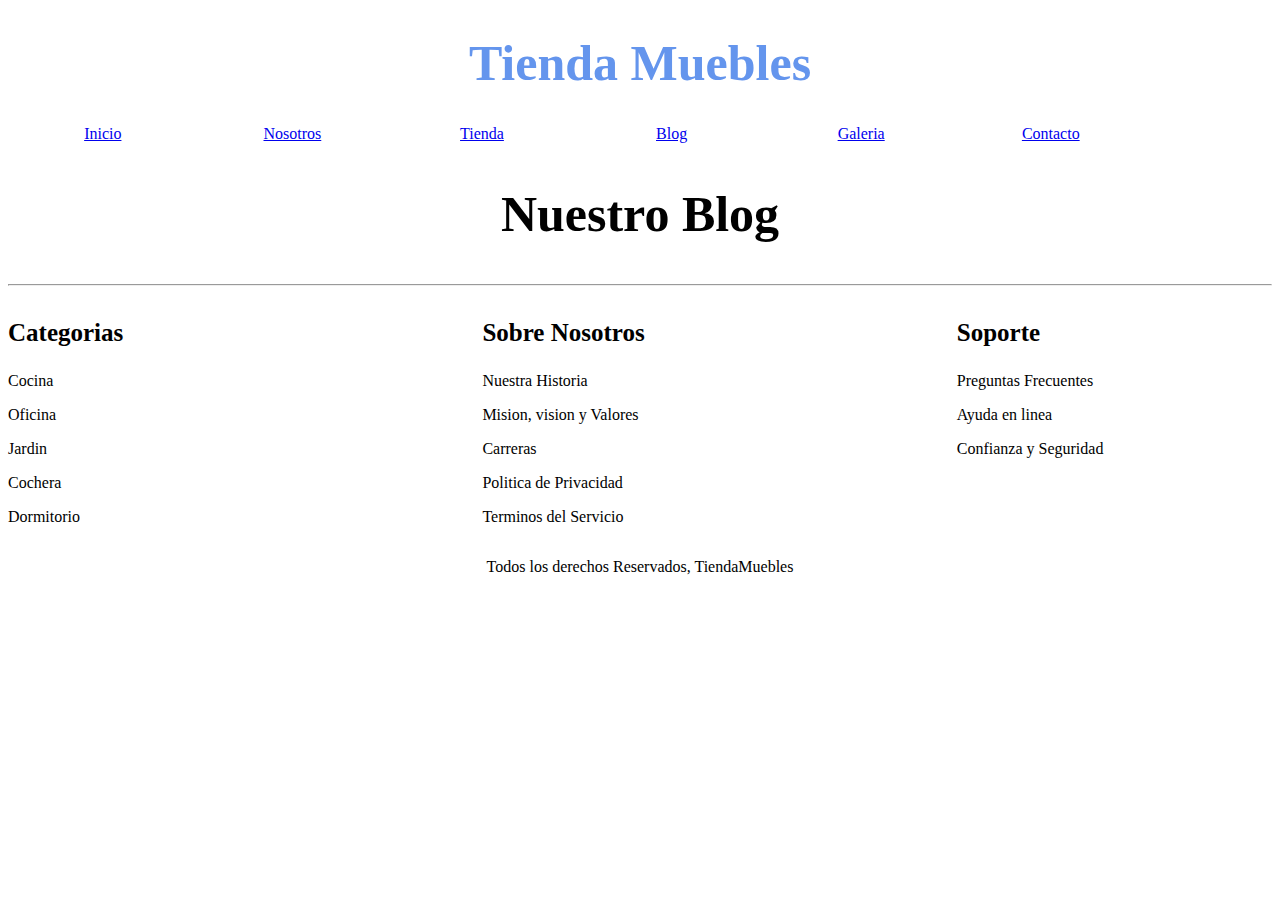
==== blog.html @ baa248ca "reto 03" ====
<!DOCTYPE html>
<html lang="en">
<head>
    <meta charset="UTF-8">
    <meta name="viewport" content="width=device-width, initial-scale=1.0">
    <title>Blog</title>
    <link rel="stylesheet" href="style.css">
</head>
<body>
    <main>
        <div>
            <header>
                <h1 class="titulo">Tienda Muebles</h1>
                <div class="container">
                        <a href="index.html">Inicio</a>
                        <a href="nosotros.html">Nosotros</a>
                        <a href="tienda.html">Tienda</a>
                        <a href="blog.html">Blog</a>
                        <a href="galeria.html">Galeria</a>
                        <a href="contacto.html">Contacto</a>
                </div>
            </header>
        </div>
        <h2 class="titulo2">Nuestro Blog</h2>
    </main>
    <hr>
    <footer>
        <div class="container2">
            <div>
                <h3 class="titulo3">Categorias</h3>
                <p>Cocina</p>
                <p>Oficina</p>
                <p>Jardin</p>
                <p>Cochera</p>
                <p>Dormitorio</p>
            </div>
            <div>
                <h3 class="titulo3">Sobre Nosotros</h3>
                <p>Nuestra Historia</p>
                <p>Mision, vision y Valores</p>
                <p>Carreras</p>
                <p>Politica de Privacidad</p>
                <p>Terminos del Servicio</p>
            </div>
            <div>
                <h3 class="titulo3">Soporte</h3>
                <p>Preguntas Frecuentes</p>
                <p>Ayuda en linea</p>
                <p>Confianza y Seguridad</p>
            </div>
        </div>
        <p class="derechos">Todos los derechos Reservados, TiendaMuebles</p>
    </footer>
</body>
</html>
---- style.css ----
.titulo{
    color: cornflowerblue;
    font-size: 50px;
}

.titulo2{
    font-size: 50px;
}

.container{
    display: grid;
    text-align: center;
    grid-template-columns: 15% 15% 15% 15% 15% 15%;
}

.portada{
    width: 100%;
}

.categorias{
    display: grid;
    grid-template-columns: 30% 30% 30%;
    gap: 2rem;   
}

h1{
    text-align: center;
}

h2{
    text-align: center;
}

.descrip{
    text-align: center;
}

.nosotros{
    display: flex;
}

.nosotros2{
    background-color: cornflowerblue;
    color: white;
    display: grid;
}

.nosotros3{
    display: grid;
    padding: 20px;
}

button{
    color: white;
    background-color: rgb(114, 187, 4);
    padding: 20px;
}

.pro2{
    background-color: cornflowerblue;
    color: white;
    display: grid;
}

.productos2{
    display: flex;
    gap: 2rem;
}

.productos3{
    display: flex;
    gap: 2rem;
}

.titulo3{
    font-size: 25px;
}

.container2{
    display: grid;
    flex-direction: row;
    gap: 2rem;
    grid-template-columns: 35% 35% 35%;
}

.derechos{
    text-align: center;
}
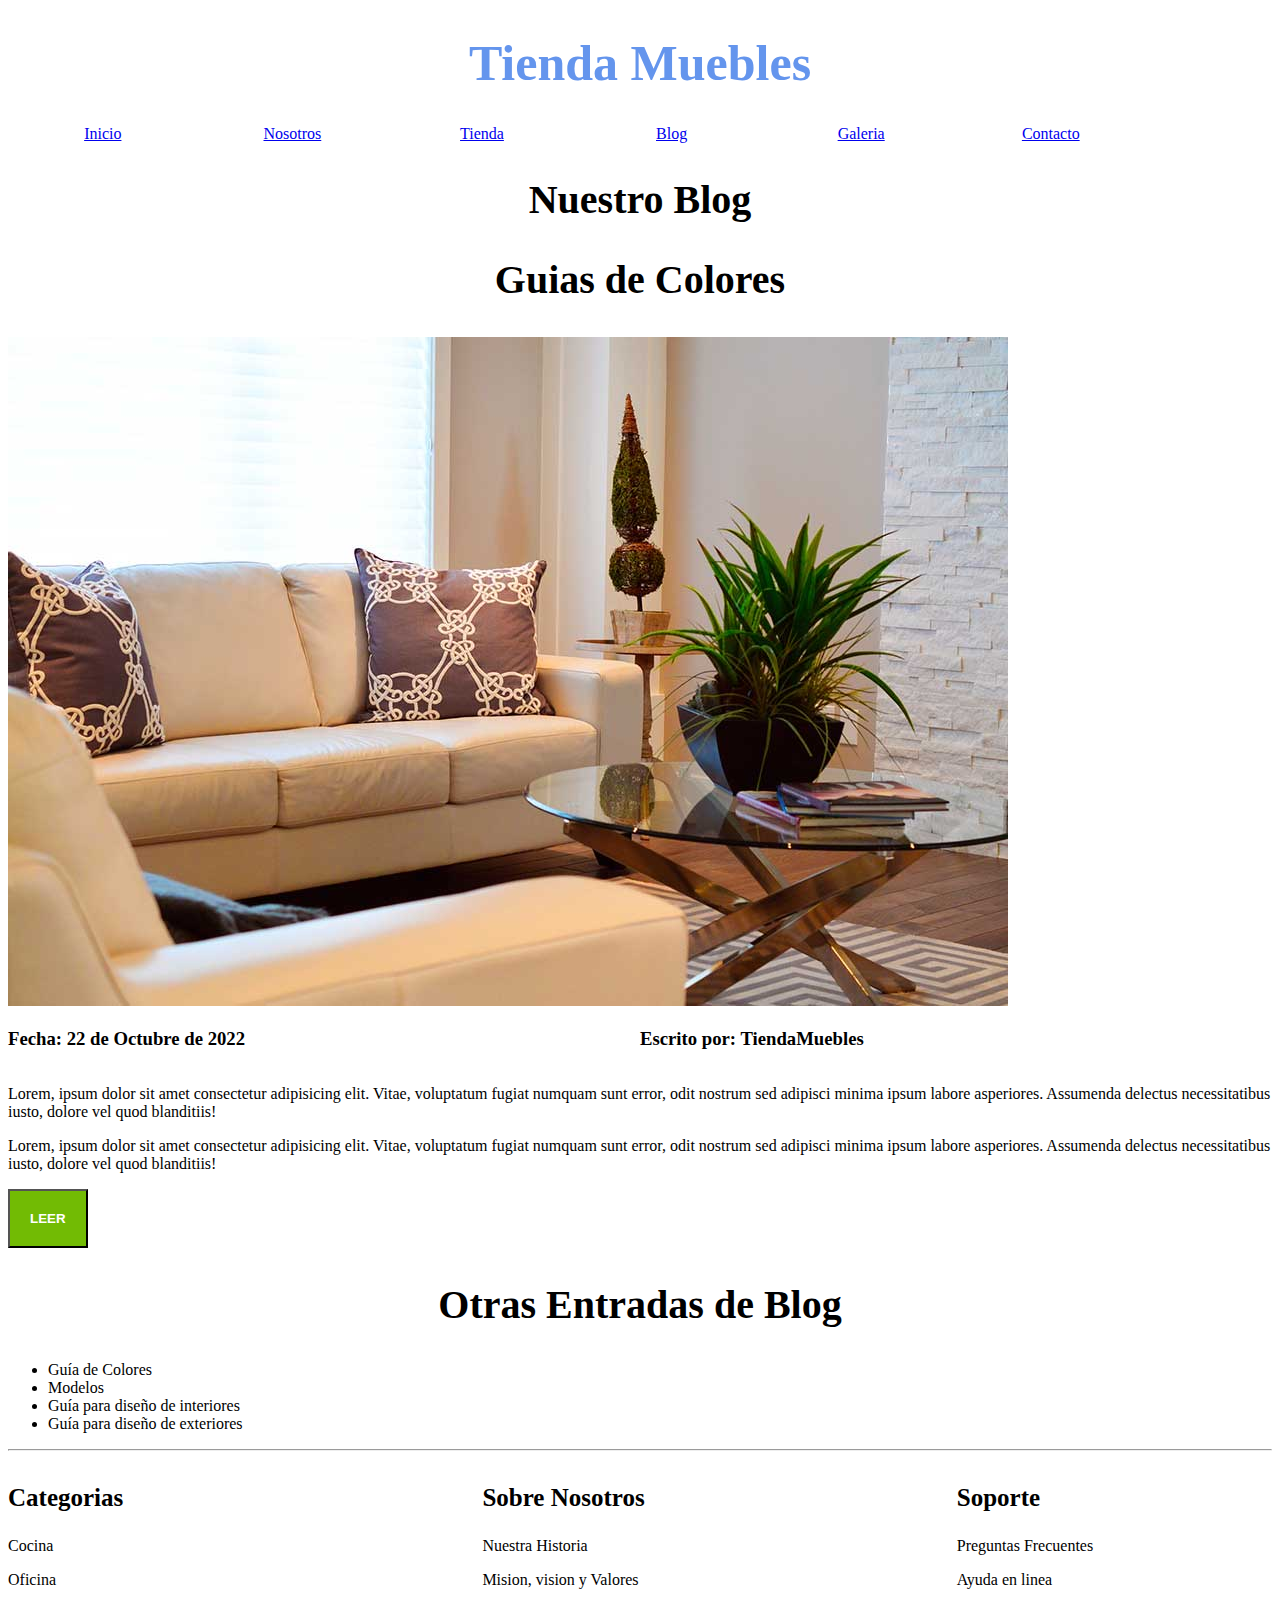
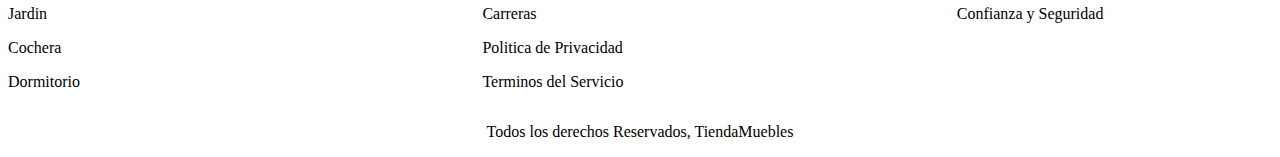
==== commit 826cbe49: "reto 03" ====
--- a/blog.html
+++ b/blog.html
@@ -22,6 +22,30 @@
             </header>
         </div>
         <h2 class="titulo2">Nuestro Blog</h2>
+            <div>
+                <h2 class="titulo2">Guias de Colores</h2>
+                <img src="img/nosotros.jpg">
+                <div class="autor">
+                    <h3>Fecha: 22 de Octubre de 2022</h3>
+                    <h3>Escrito por: TiendaMuebles</h3>
+                </div>
+                <p>Lorem, ipsum dolor sit amet consectetur adipisicing elit.
+                    Vitae, voluptatum fugiat numquam sunt error, odit nostrum
+                    sed adipisci minima ipsum labore asperiores. Assumenda
+                    delectus necessitatibus iusto, dolore vel quod blanditiis!</p>
+                <p>Lorem, ipsum dolor sit amet consectetur adipisicing elit.
+                        Vitae, voluptatum fugiat numquam sunt error, odit nostrum
+                        sed adipisci minima ipsum labore asperiores. Assumenda
+                        delectus necessitatibus iusto, dolore vel quod blanditiis!</p>
+                <button type="submit">LEER</button> 
+            </div>
+                <h2 class="titulo2">Otras Entradas de Blog</h2>
+                <ul>
+                    <li>Guía de Colores</li>
+                    <li>Modelos</li>
+                    <li>Guía para diseño de interiores</li>
+                    <li>Guía para diseño de exteriores</li>
+                </ul>
     </main>
     <hr>
     <footer>
--- a/style.css
+++ b/style.css
@@ -4,7 +4,7 @@
 }
 
 .titulo2{
-    font-size: 50px;
+    font-size: 40px;
 }
 
 .container{
@@ -54,6 +54,7 @@
     color: white;
     background-color: rgb(114, 187, 4);
     padding: 20px;
+    font-weight: bolder;
 }
 
 .pro2{
@@ -85,4 +86,31 @@
 
 .derechos{
     text-align: center;
+}
+
+.autor{
+    display: grid;
+    grid-template-columns: 50% 50%;
+}
+
+.galeria{
+    display: flex;
+    height: 300px;
+    width: 300px;
+    gap: 2rem;
+}
+
+form{
+    display: flex;
+    flex-direction: column;
+    align-items: center;
+    justify-content: center;
+}
+
+.labelHeader{
+    background-color: rgb(0, 140, 255);
+    color: white;
+    font-weight: bold;
+    text-align: center;
+    padding: 10px;
 }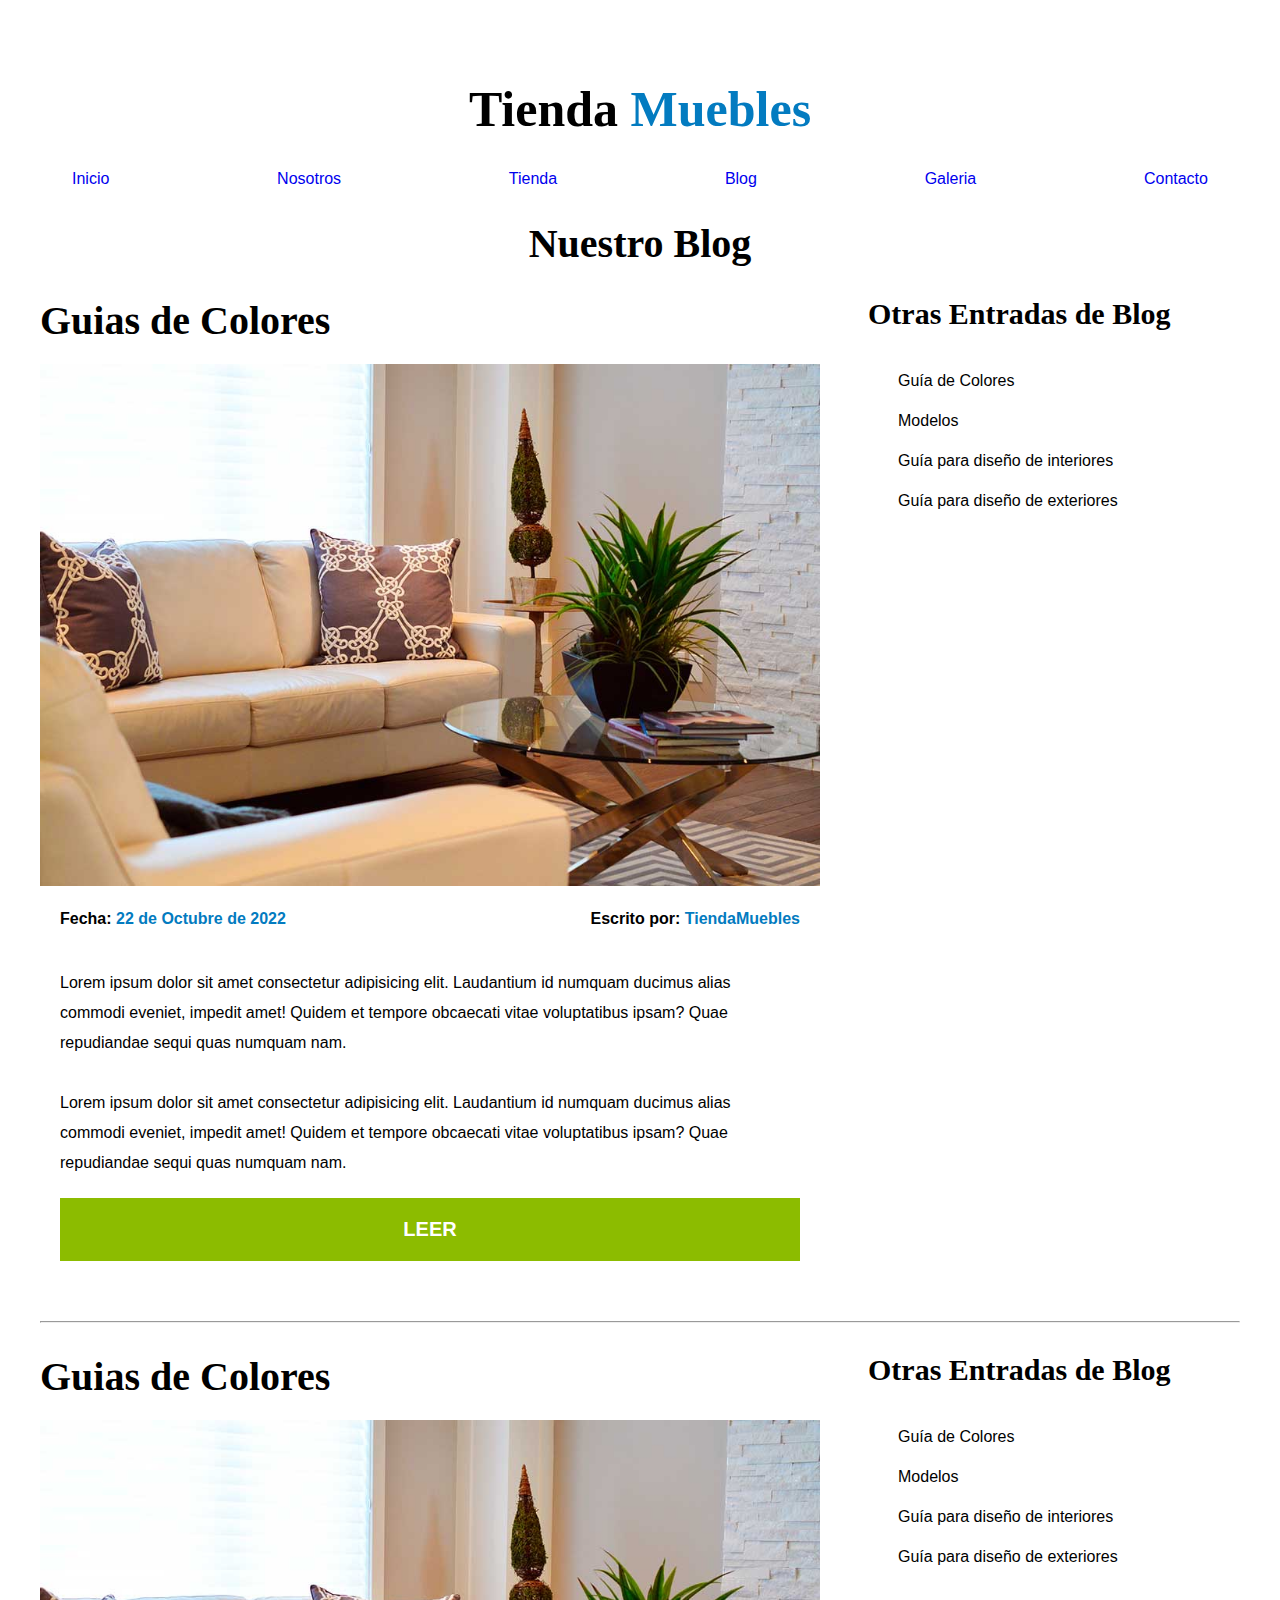
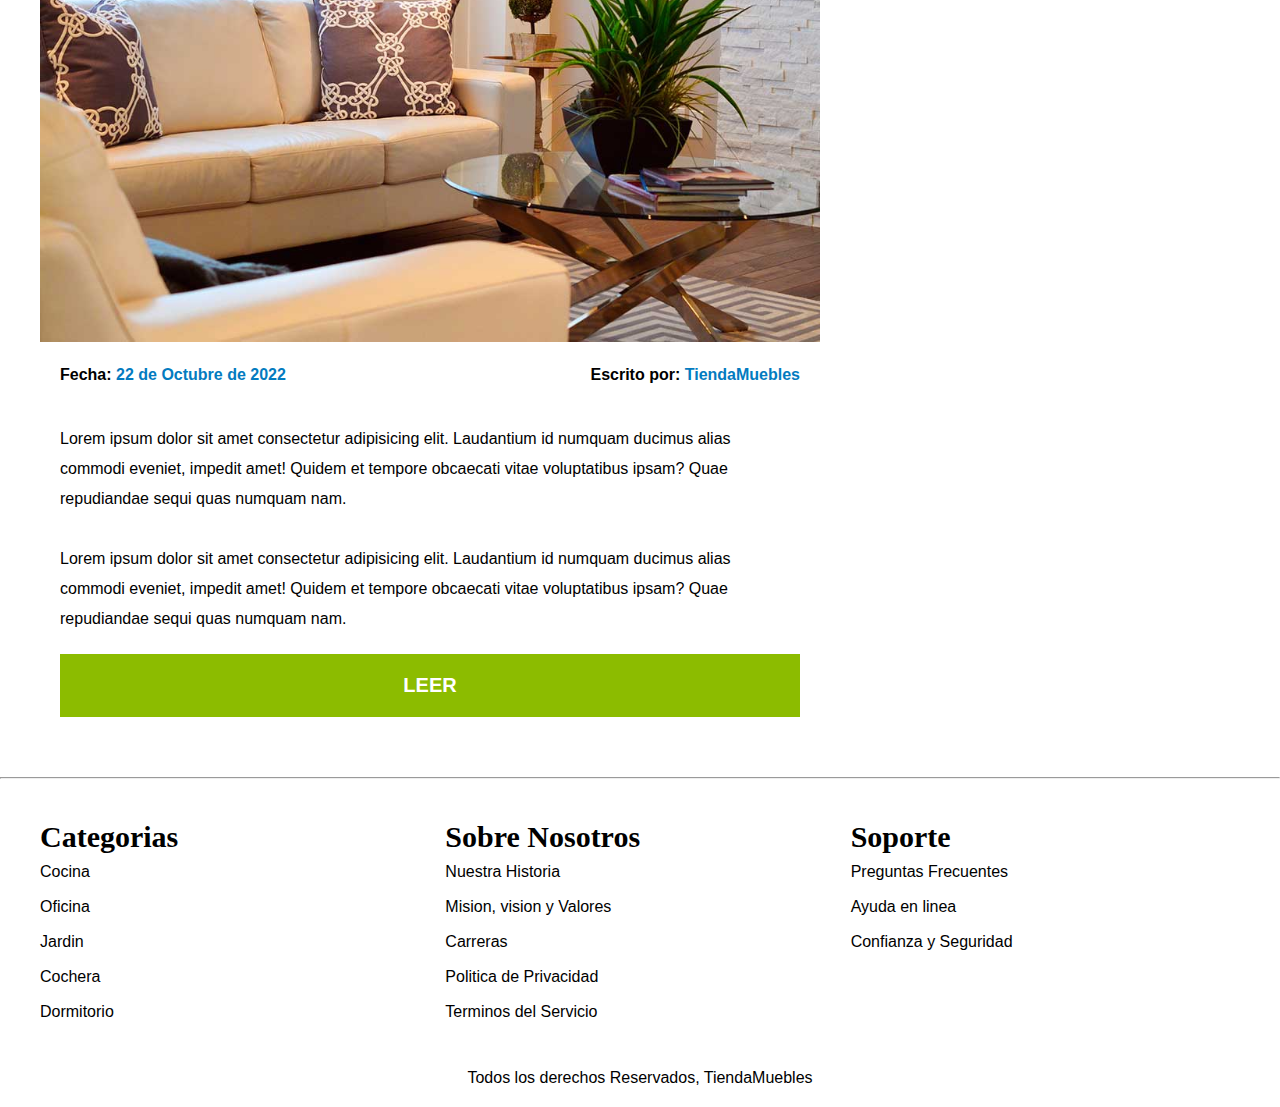
==== commit 5850f243: "reto semana 5" ====
--- a/blog.html
+++ b/blog.html
@@ -7,73 +7,136 @@
     <link rel="stylesheet" href="style.css">
 </head>
 <body>
-    <main>
+    <header>
+        <h1 class="titulo">Tienda <span>Muebles</span></h1>
+            <nav class="ancho">
+                <ul class="container">
+                    <li>
+                        <a href="index.html">Inicio</a>
+                    </li>
+                    <li>
+                        <a href="nosotros.html">Nosotros</a>
+                    </li>
+                    <li>
+                        <a href="tienda.html">Tienda</a>
+                    </li>
+                    <li>
+                        <a href="blog.html">Blog</a>
+                    </li>
+                    <li>
+                        <a href="galeria.html">Galeria</a>
+                    </li>
+                    <li>
+                        <a href="contacto.html">Contacto</a>
+                    </li>
+                </ul>
+            </nav>
+     </header>
         <div>
-            <header>
-                <h1 class="titulo">Tienda Muebles</h1>
-                <div class="container">
-                        <a href="index.html">Inicio</a>
-                        <a href="nosotros.html">Nosotros</a>
-                        <a href="tienda.html">Tienda</a>
-                        <a href="blog.html">Blog</a>
-                        <a href="galeria.html">Galeria</a>
-                        <a href="contacto.html">Contacto</a>
+            <h2 class="titulo2">Nuestro Blog</h2>
+        </div>
+        <main>
+        <section class="ancho">
+            <div class="blog">
+                <div>
+                <h3 class="colores">Guias de Colores</h3>
+                <img src="img/nosotros.jpg">
+                    <div>
+                        <div class="autor">
+                            <p>Fecha: <span>22 de Octubre de 2022</span></p>
+                            <p>Escrito por: <span>TiendaMuebles</span></p>
+                        </div>
+                        <diV class="parrafo">
+                            <p>Lorem ipsum dolor sit amet consectetur adipisicing elit. Laudantium id numquam ducimus alias<br>
+                                commodi eveniet, impedit amet! Quidem et tempore obcaecati vitae voluptatibus ipsam? Quae<br>
+                                repudiandae sequi quas numquam nam.</p>
+                            <br>
+                            <p>Lorem ipsum dolor sit amet consectetur adipisicing elit. Laudantium id numquam ducimus alias<br>
+                                commodi eveniet, impedit amet! Quidem et tempore obcaecati vitae voluptatibus ipsam? Quae<br>
+                                repudiandae sequi quas numquam nam.</p>
+                                <button type="submit">LEER</button> 
+                        </diV>  
+                    </div>
                 </div>
-            </header>
-        </div>
-        <h2 class="titulo2">Nuestro Blog</h2>
-            <div>
-                <h2 class="titulo2">Guias de Colores</h2>
+                <div>
+                    <h3 class="otras">Otras Entradas de Blog</h3>
+                    <ul class="entradas">
+                            <li>Guía de Colores</li>
+                            <li>Modelos</li>
+                            <li>Guía para diseño de interiores</li>
+                            <li>Guía para diseño de exteriores</li>
+                    </ul>
+                </div>
+            </div>
+            <hr>
+            <div class="blog">
+                <div>
+                <h3 class="colores">Guias de Colores</h3>
                 <img src="img/nosotros.jpg">
-                <div class="autor">
-                    <h3>Fecha: 22 de Octubre de 2022</h3>
-                    <h3>Escrito por: TiendaMuebles</h3>
+                    <div>
+                        <div class="autor">
+                            <p>Fecha: <span>22 de Octubre de 2022</span></p>
+                            <p>Escrito por: <span>TiendaMuebles</span></p>
+                        </div>
+                        <diV class="parrafo">
+                            <p>Lorem ipsum dolor sit amet consectetur adipisicing elit. Laudantium id numquam ducimus alias<br>
+                                commodi eveniet, impedit amet! Quidem et tempore obcaecati vitae voluptatibus ipsam? Quae<br>
+                                repudiandae sequi quas numquam nam.</p>
+                            <br>
+                            <p>Lorem ipsum dolor sit amet consectetur adipisicing elit. Laudantium id numquam ducimus alias<br>
+                                commodi eveniet, impedit amet! Quidem et tempore obcaecati vitae voluptatibus ipsam? Quae<br>
+                                repudiandae sequi quas numquam nam.</p>
+                                <button type="submit">LEER</button> 
+                        </diV>  
+                    </div>
                 </div>
-                <p>Lorem, ipsum dolor sit amet consectetur adipisicing elit.
-                    Vitae, voluptatum fugiat numquam sunt error, odit nostrum
-                    sed adipisci minima ipsum labore asperiores. Assumenda
-                    delectus necessitatibus iusto, dolore vel quod blanditiis!</p>
-                <p>Lorem, ipsum dolor sit amet consectetur adipisicing elit.
-                        Vitae, voluptatum fugiat numquam sunt error, odit nostrum
-                        sed adipisci minima ipsum labore asperiores. Assumenda
-                        delectus necessitatibus iusto, dolore vel quod blanditiis!</p>
-                <button type="submit">LEER</button> 
+                <div>
+                    <h3 class="otras">Otras Entradas de Blog</h3>
+                    <ul class="entradas">
+                            <li>Guía de Colores</li>
+                            <li>Modelos</li>
+                            <li>Guía para diseño de interiores</li>
+                            <li>Guía para diseño de exteriores</li>
+                    </ul>
+                </div>
             </div>
-                <h2 class="titulo2">Otras Entradas de Blog</h2>
-                <ul>
-                    <li>Guía de Colores</li>
-                    <li>Modelos</li>
-                    <li>Guía para diseño de interiores</li>
-                    <li>Guía para diseño de exteriores</li>
-                </ul>
+        </section>
     </main>
     <hr>
     <footer>
-        <div class="container2">
-            <div>
-                <h3 class="titulo3">Categorias</h3>
-                <p>Cocina</p>
-                <p>Oficina</p>
-                <p>Jardin</p>
-                <p>Cochera</p>
-                <p>Dormitorio</p>
+        <section class="ancho">
+            <div class="container2">
+                <div class="footers">
+                    <h3 class="titulo3">Categorias</h3>
+                    <ul>
+                        <li>Cocina</li>
+                        <li>Oficina</li>
+                        <li>Jardin</li>
+                        <li>Cochera</li>
+                        <li>Dormitorio</li>
+                    </ul>
+                </div>
+                <div class="footers">
+                    <h3 class="titulo3">Sobre Nosotros</h3>
+                    <ul>
+                        <li>Nuestra Historia</li>
+                        <li>Mision, vision y Valores</li>
+                        <li>Carreras</li>
+                        <li>Politica de Privacidad</li>
+                        <li>Terminos del Servicio</li>
+                    </ul>
+                </div>
+                <div class="footers">
+                    <h3 class="titulo3">Soporte</h3>
+                    <ul>
+                        <li>Preguntas Frecuentes</li>
+                        <li>Ayuda en linea</li>
+                        <li>Confianza y Seguridad</li>
+                    </ul>
+                </div>
             </div>
-            <div>
-                <h3 class="titulo3">Sobre Nosotros</h3>
-                <p>Nuestra Historia</p>
-                <p>Mision, vision y Valores</p>
-                <p>Carreras</p>
-                <p>Politica de Privacidad</p>
-                <p>Terminos del Servicio</p>
-            </div>
-            <div>
-                <h3 class="titulo3">Soporte</h3>
-                <p>Preguntas Frecuentes</p>
-                <p>Ayuda en linea</p>
-                <p>Confianza y Seguridad</p>
-            </div>
-        </div>
-        <p class="derechos">Todos los derechos Reservados, TiendaMuebles</p>
+            <p class="derechos">Todos los derechos Reservados, TiendaMuebles</p>
+        </section>
     </footer>
 </body>
 </html>--- a/style.css
+++ b/style.css
@@ -1,5 +1,16 @@
+*{
+    margin: 0;
+    padding: 0;
+    box-sizing: border-box;
+}
+
+.ancho{
+    max-width: 1200px;
+    margin-left: auto;
+    margin-right: auto;
+}
+
 .titulo{
-    color: cornflowerblue;
     font-size: 50px;
 }
 
@@ -7,28 +18,55 @@
     font-size: 40px;
 }
 
+span{
+    color: #037bc0;
+}
+
 .container{
-    display: grid;
-    text-align: center;
-    grid-template-columns: 15% 15% 15% 15% 15% 15%;
-}
-
-.portada{
+    display: flex;
+    font-family: 'Raleway', sans-serif;
+    justify-content: space-between;
+    list-style: none;
+    padding: 2rem;
+}
+
+a{
+    text-decoration: none;
+}
+
+img{
     width: 100%;
 }
 
+.containerPortada{
+    height: 600px;
+    overflow: hidden;
+    display: flex;
+    justify-content: center;
+    align-items: center;
+    margin-bottom: 40px;
+}
+
 .categorias{
     display: grid;
-    grid-template-columns: 30% 30% 30%;
-    gap: 2rem;   
+    grid-template-columns: 1fr 1fr 1fr;
+    gap: 2rem;
+    text-align: center;
+    font-family: 'Raleway', sans-serif;
+    padding: 5rem;
 }
 
 h1{
     text-align: center;
+    margin-top: 5rem;
 }
 
 h2{
-    text-align: center;
+    font-size: 50px;
+}
+
+p{
+    font-family: 'Raleway', sans-serif;
 }
 
 .descrip{
@@ -36,68 +74,123 @@
 }
 
 .nosotros{
-    display: flex;
+    display: grid;
+    grid-template-columns: 1fr 1fr;
+    margin-bottom: 30px;
+}
+
+.producto1{
+    height: 500px;
+    overflow: hidden;
+    display: grid;
+    grid-template-columns: 3fr 1fr;
+    margin-bottom: 20px;
 }
 
 .nosotros2{
-    background-color: cornflowerblue;
-    color: white;
-    display: grid;
+    background-color: #037bc0;
+    color: white;
+    display: grid;
+    padding: 80px;
+    line-height: 30px;
 }
 
 .nosotros3{
-    display: grid;
-    padding: 20px;
+    background-color: #037bc0;
+    color: white;
+    line-height: 30px;
+    text-align: center;
+    padding: 20px;
+}
+
+.nosotros4{
+    display: grid;
+    padding: 20px;
+    line-height: 30px;
 }
 
 button{
     color: white;
-    background-color: rgb(114, 187, 4);
-    padding: 20px;
+    background-color: #8cbc00;
+    padding: 20px;
+    font-size: 20px;
+    font-weight: bold;
+    font-family: 'Raleway', sans-serif;
+    border: none;
+    margin-top: 20px;
+    width: 100%;
+    margin-bottom: 20px;
+}
+
+.precio{
+    font-family: 'Raleway', sans-serif;
     font-weight: bolder;
+    font-size: 30px;
+    margin-top: 10px;
 }
 
 .pro2{
-    background-color: cornflowerblue;
+    background-color: #037bc0;
     color: white;
     display: grid;
 }
 
 .productos2{
     display: flex;
+    gap: 1rem;
+    text-align: center;
+    margin-bottom: 20px;
+}
+
+.productos3{
+    display: flex;
+    gap: 1rem;
+    text-align: center;
+    margin-bottom: 40px;
+}
+
+.titulo2{
+    text-align: center;
+    margin-bottom: 20px;
+}
+
+.titulo3{
+    font-size: 30px;
+}
+
+.container2{
+    display: grid;
+    flex-direction: row;
+    gap: 1rem;
+    grid-template-columns: 1fr 1fr 1fr;
+    line-height: 30px;
+    margin-top: 40px;
+    margin-bottom: 40px;
+}
+
+.derechos{
+    text-align: center;
+    margin-bottom: 20px;
+}
+
+.parrafo{
+    line-height: 30px;
+    padding: 20px;
+}
+
+.autor{
+    font-weight: bold;
+    font-family: 'Raleway', sans-serif;
+    display: flex;
+    justify-content: space-between;
+    padding: 20px;
+}
+
+.galeria{
+    display: grid;
+    grid-template-columns: 1fr 1fr 1fr;
     gap: 2rem;
-}
-
-.productos3{
-    display: flex;
-    gap: 2rem;
-}
-
-.titulo3{
-    font-size: 25px;
-}
-
-.container2{
-    display: grid;
-    flex-direction: row;
-    gap: 2rem;
-    grid-template-columns: 35% 35% 35%;
-}
-
-.derechos{
-    text-align: center;
-}
-
-.autor{
-    display: grid;
-    grid-template-columns: 50% 50%;
-}
-
-.galeria{
-    display: flex;
-    height: 300px;
-    width: 300px;
-    gap: 2rem;
+    margin-bottom: 20px;
 }
 
 form{
@@ -108,9 +201,79 @@
 }
 
 .labelHeader{
-    background-color: rgb(0, 140, 255);
+    background-color: #005485;
     color: white;
     font-weight: bold;
     text-align: center;
+    padding: 3px;
+    width: 100%;
+    margin-bottom: 10px;
+}
+
+.blog{
+    display: grid;
+    grid-template-columns: 65% 35%;
+    gap: 3rem;
+    margin-top: 30px;
+    margin-bottom: 20px;
+}
+
+.entradas{
+    font-family: 'Raleway', sans-serif;
+    line-height: 40px;
+    padding: 30px;
+}
+
+.form-group{
+    font-family: 'Raleway', sans-serif;
+    width: 50%;
     padding: 10px;
+    line-height: 50px;
+    margin-bottom: 20px;
+}
+
+label{
+    display: flex;
+    flex-direction: column;
+    margin-bottom: 15px;
+}
+
+.produc{
+    font-size: 35px;
+    margin-top: 20px;
+    margin-bottom: 20px;
+}
+
+li{
+    font-family: 'Raleway', sans-serif;
+    list-style: none;
+}
+
+.colores{
+    font-size: 40px;
+    margin-bottom: 20px;
+}
+
+.footers{
+    line-height: 35px;
+}
+
+.otras{
+    font-size: 30px;
+}
+
+input{
+    padding: 10px;
+    margin-left: 30px;
+    width: 80%;
+}
+
+select{
+    padding: 10px;
+    margin-left: 30px;
+    width: 80%;
+}
+
+.formulario{
+    gap: 2rem;
 }